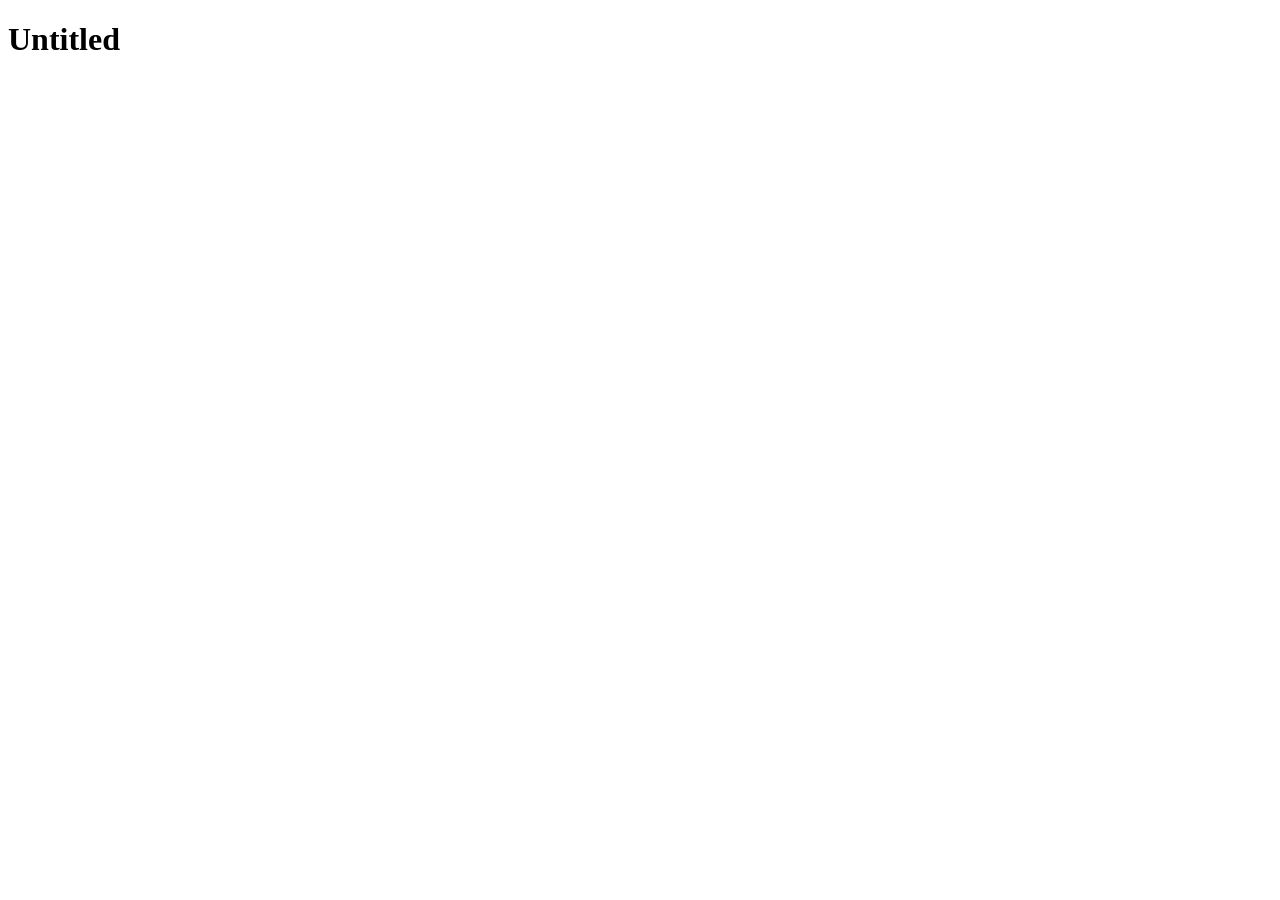
==== analysis.html @ 01b5966d "first version" ====
<!DOCTYPE html>
<html xmlns="http://www.w3.org/1999/xhtml" lang="en" xml:lang="en"><head>

<meta charset="utf-8">
<meta name="generator" content="quarto-1.7.33">

<meta name="viewport" content="width=device-width, initial-scale=1.0, user-scalable=yes">


<title>Untitled</title>
<style>
code{white-space: pre-wrap;}
span.smallcaps{font-variant: small-caps;}
div.columns{display: flex; gap: min(4vw, 1.5em);}
div.column{flex: auto; overflow-x: auto;}
div.hanging-indent{margin-left: 1.5em; text-indent: -1.5em;}
ul.task-list{list-style: none;}
ul.task-list li input[type="checkbox"] {
  width: 0.8em;
  margin: 0 0.8em 0.2em -1em; /* quarto-specific, see https://github.com/quarto-dev/quarto-cli/issues/4556 */ 
  vertical-align: middle;
}
</style>


<script src="analysis_files/libs/clipboard/clipboard.min.js"></script>
<script src="analysis_files/libs/quarto-html/quarto.js" type="module"></script>
<script src="analysis_files/libs/quarto-html/tabsets/tabsets.js" type="module"></script>
<script src="analysis_files/libs/quarto-html/popper.min.js"></script>
<script src="analysis_files/libs/quarto-html/tippy.umd.min.js"></script>
<script src="analysis_files/libs/quarto-html/anchor.min.js"></script>
<link href="analysis_files/libs/quarto-html/tippy.css" rel="stylesheet">
<link href="analysis_files/libs/quarto-html/quarto-syntax-highlighting-ea385d0e468b0dd5ea5bf0780b1290d9.css" rel="stylesheet" id="quarto-text-highlighting-styles">
<script src="analysis_files/libs/bootstrap/bootstrap.min.js"></script>
<link href="analysis_files/libs/bootstrap/bootstrap-icons.css" rel="stylesheet">
<link href="analysis_files/libs/bootstrap/bootstrap-bb462d781dde1847d9e3ccf7736099dd.min.css" rel="stylesheet" append-hash="true" id="quarto-bootstrap" data-mode="light">


</head>

<body class="fullcontent quarto-light">

<div id="quarto-content" class="page-columns page-rows-contents page-layout-article">

<main class="content" id="quarto-document-content">

<header id="title-block-header" class="quarto-title-block default">
<div class="quarto-title">
<h1 class="title">Untitled</h1>
</div>



<div class="quarto-title-meta">

    
  
    
  </div>
  


</header>




</main>
<!-- /main column -->
<script id="quarto-html-after-body" type="application/javascript">
  window.document.addEventListener("DOMContentLoaded", function (event) {
    const icon = "";
    const anchorJS = new window.AnchorJS();
    anchorJS.options = {
      placement: 'right',
      icon: icon
    };
    anchorJS.add('.anchored');
    const isCodeAnnotation = (el) => {
      for (const clz of el.classList) {
        if (clz.startsWith('code-annotation-')) {                     
          return true;
        }
      }
      return false;
    }
    const onCopySuccess = function(e) {
      // button target
      const button = e.trigger;
      // don't keep focus
      button.blur();
      // flash "checked"
      button.classList.add('code-copy-button-checked');
      var currentTitle = button.getAttribute("title");
      button.setAttribute("title", "Copied!");
      let tooltip;
      if (window.bootstrap) {
        button.setAttribute("data-bs-toggle", "tooltip");
        button.setAttribute("data-bs-placement", "left");
        button.setAttribute("data-bs-title", "Copied!");
        tooltip = new bootstrap.Tooltip(button, 
          { trigger: "manual", 
            customClass: "code-copy-button-tooltip",
            offset: [0, -8]});
        tooltip.show();    
      }
      setTimeout(function() {
        if (tooltip) {
          tooltip.hide();
          button.removeAttribute("data-bs-title");
          button.removeAttribute("data-bs-toggle");
          button.removeAttribute("data-bs-placement");
        }
        button.setAttribute("title", currentTitle);
        button.classList.remove('code-copy-button-checked');
      }, 1000);
      // clear code selection
      e.clearSelection();
    }
    const getTextToCopy = function(trigger) {
        const codeEl = trigger.previousElementSibling.cloneNode(true);
        for (const childEl of codeEl.children) {
          if (isCodeAnnotation(childEl)) {
            childEl.remove();
          }
        }
        return codeEl.innerText;
    }
    const clipboard = new window.ClipboardJS('.code-copy-button:not([data-in-quarto-modal])', {
      text: getTextToCopy
    });
    clipboard.on('success', onCopySuccess);
    if (window.document.getElementById('quarto-embedded-source-code-modal')) {
      const clipboardModal = new window.ClipboardJS('.code-copy-button[data-in-quarto-modal]', {
        text: getTextToCopy,
        container: window.document.getElementById('quarto-embedded-source-code-modal')
      });
      clipboardModal.on('success', onCopySuccess);
    }
      var localhostRegex = new RegExp(/^(?:http|https):\/\/localhost\:?[0-9]*\//);
      var mailtoRegex = new RegExp(/^mailto:/);
        var filterRegex = new RegExp('/' + window.location.host + '/');
      var isInternal = (href) => {
          return filterRegex.test(href) || localhostRegex.test(href) || mailtoRegex.test(href);
      }
      // Inspect non-navigation links and adorn them if external
     var links = window.document.querySelectorAll('a[href]:not(.nav-link):not(.navbar-brand):not(.toc-action):not(.sidebar-link):not(.sidebar-item-toggle):not(.pagination-link):not(.no-external):not([aria-hidden]):not(.dropdown-item):not(.quarto-navigation-tool):not(.about-link)');
      for (var i=0; i<links.length; i++) {
        const link = links[i];
        if (!isInternal(link.href)) {
          // undo the damage that might have been done by quarto-nav.js in the case of
          // links that we want to consider external
          if (link.dataset.originalHref !== undefined) {
            link.href = link.dataset.originalHref;
          }
        }
      }
    function tippyHover(el, contentFn, onTriggerFn, onUntriggerFn) {
      const config = {
        allowHTML: true,
        maxWidth: 500,
        delay: 100,
        arrow: false,
        appendTo: function(el) {
            return el.parentElement;
        },
        interactive: true,
        interactiveBorder: 10,
        theme: 'quarto',
        placement: 'bottom-start',
      };
      if (contentFn) {
        config.content = contentFn;
      }
      if (onTriggerFn) {
        config.onTrigger = onTriggerFn;
      }
      if (onUntriggerFn) {
        config.onUntrigger = onUntriggerFn;
      }
      window.tippy(el, config); 
    }
    const noterefs = window.document.querySelectorAll('a[role="doc-noteref"]');
    for (var i=0; i<noterefs.length; i++) {
      const ref = noterefs[i];
      tippyHover(ref, function() {
        // use id or data attribute instead here
        let href = ref.getAttribute('data-footnote-href') || ref.getAttribute('href');
        try { href = new URL(href).hash; } catch {}
        const id = href.replace(/^#\/?/, "");
        const note = window.document.getElementById(id);
        if (note) {
          return note.innerHTML;
        } else {
          return "";
        }
      });
    }
    const xrefs = window.document.querySelectorAll('a.quarto-xref');
    const processXRef = (id, note) => {
      // Strip column container classes
      const stripColumnClz = (el) => {
        el.classList.remove("page-full", "page-columns");
        if (el.children) {
          for (const child of el.children) {
            stripColumnClz(child);
          }
        }
      }
      stripColumnClz(note)
      if (id === null || id.startsWith('sec-')) {
        // Special case sections, only their first couple elements
        const container = document.createElement("div");
        if (note.children && note.children.length > 2) {
          container.appendChild(note.children[0].cloneNode(true));
          for (let i = 1; i < note.children.length; i++) {
            const child = note.children[i];
            if (child.tagName === "P" && child.innerText === "") {
              continue;
            } else {
              container.appendChild(child.cloneNode(true));
              break;
            }
          }
          if (window.Quarto?.typesetMath) {
            window.Quarto.typesetMath(container);
          }
          return container.innerHTML
        } else {
          if (window.Quarto?.typesetMath) {
            window.Quarto.typesetMath(note);
          }
          return note.innerHTML;
        }
      } else {
        // Remove any anchor links if they are present
        const anchorLink = note.querySelector('a.anchorjs-link');
        if (anchorLink) {
          anchorLink.remove();
        }
        if (window.Quarto?.typesetMath) {
          window.Quarto.typesetMath(note);
        }
        if (note.classList.contains("callout")) {
          return note.outerHTML;
        } else {
          return note.innerHTML;
        }
      }
    }
    for (var i=0; i<xrefs.length; i++) {
      const xref = xrefs[i];
      tippyHover(xref, undefined, function(instance) {
        instance.disable();
        let url = xref.getAttribute('href');
        let hash = undefined; 
        if (url.startsWith('#')) {
          hash = url;
        } else {
          try { hash = new URL(url).hash; } catch {}
        }
        if (hash) {
          const id = hash.replace(/^#\/?/, "");
          const note = window.document.getElementById(id);
          if (note !== null) {
            try {
              const html = processXRef(id, note.cloneNode(true));
              instance.setContent(html);
            } finally {
              instance.enable();
              instance.show();
            }
          } else {
            // See if we can fetch this
            fetch(url.split('#')[0])
            .then(res => res.text())
            .then(html => {
              const parser = new DOMParser();
              const htmlDoc = parser.parseFromString(html, "text/html");
              const note = htmlDoc.getElementById(id);
              if (note !== null) {
                const html = processXRef(id, note);
                instance.setContent(html);
              } 
            }).finally(() => {
              instance.enable();
              instance.show();
            });
          }
        } else {
          // See if we can fetch a full url (with no hash to target)
          // This is a special case and we should probably do some content thinning / targeting
          fetch(url)
          .then(res => res.text())
          .then(html => {
            const parser = new DOMParser();
            const htmlDoc = parser.parseFromString(html, "text/html");
            const note = htmlDoc.querySelector('main.content');
            if (note !== null) {
              // This should only happen for chapter cross references
              // (since there is no id in the URL)
              // remove the first header
              if (note.children.length > 0 && note.children[0].tagName === "HEADER") {
                note.children[0].remove();
              }
              const html = processXRef(null, note);
              instance.setContent(html);
            } 
          }).finally(() => {
            instance.enable();
            instance.show();
          });
        }
      }, function(instance) {
      });
    }
        let selectedAnnoteEl;
        const selectorForAnnotation = ( cell, annotation) => {
          let cellAttr = 'data-code-cell="' + cell + '"';
          let lineAttr = 'data-code-annotation="' +  annotation + '"';
          const selector = 'span[' + cellAttr + '][' + lineAttr + ']';
          return selector;
        }
        const selectCodeLines = (annoteEl) => {
          const doc = window.document;
          const targetCell = annoteEl.getAttribute("data-target-cell");
          const targetAnnotation = annoteEl.getAttribute("data-target-annotation");
          const annoteSpan = window.document.querySelector(selectorForAnnotation(targetCell, targetAnnotation));
          const lines = annoteSpan.getAttribute("data-code-lines").split(",");
          const lineIds = lines.map((line) => {
            return targetCell + "-" + line;
          })
          let top = null;
          let height = null;
          let parent = null;
          if (lineIds.length > 0) {
              //compute the position of the single el (top and bottom and make a div)
              const el = window.document.getElementById(lineIds[0]);
              top = el.offsetTop;
              height = el.offsetHeight;
              parent = el.parentElement.parentElement;
            if (lineIds.length > 1) {
              const lastEl = window.document.getElementById(lineIds[lineIds.length - 1]);
              const bottom = lastEl.offsetTop + lastEl.offsetHeight;
              height = bottom - top;
            }
            if (top !== null && height !== null && parent !== null) {
              // cook up a div (if necessary) and position it 
              let div = window.document.getElementById("code-annotation-line-highlight");
              if (div === null) {
                div = window.document.createElement("div");
                div.setAttribute("id", "code-annotation-line-highlight");
                div.style.position = 'absolute';
                parent.appendChild(div);
              }
              div.style.top = top - 2 + "px";
              div.style.height = height + 4 + "px";
              div.style.left = 0;
              let gutterDiv = window.document.getElementById("code-annotation-line-highlight-gutter");
              if (gutterDiv === null) {
                gutterDiv = window.document.createElement("div");
                gutterDiv.setAttribute("id", "code-annotation-line-highlight-gutter");
                gutterDiv.style.position = 'absolute';
                const codeCell = window.document.getElementById(targetCell);
                const gutter = codeCell.querySelector('.code-annotation-gutter');
                gutter.appendChild(gutterDiv);
              }
              gutterDiv.style.top = top - 2 + "px";
              gutterDiv.style.height = height + 4 + "px";
            }
            selectedAnnoteEl = annoteEl;
          }
        };
        const unselectCodeLines = () => {
          const elementsIds = ["code-annotation-line-highlight", "code-annotation-line-highlight-gutter"];
          elementsIds.forEach((elId) => {
            const div = window.document.getElementById(elId);
            if (div) {
              div.remove();
            }
          });
          selectedAnnoteEl = undefined;
        };
          // Handle positioning of the toggle
      window.addEventListener(
        "resize",
        throttle(() => {
          elRect = undefined;
          if (selectedAnnoteEl) {
            selectCodeLines(selectedAnnoteEl);
          }
        }, 10)
      );
      function throttle(fn, ms) {
      let throttle = false;
      let timer;
        return (...args) => {
          if(!throttle) { // first call gets through
              fn.apply(this, args);
              throttle = true;
          } else { // all the others get throttled
              if(timer) clearTimeout(timer); // cancel #2
              timer = setTimeout(() => {
                fn.apply(this, args);
                timer = throttle = false;
              }, ms);
          }
        };
      }
        // Attach click handler to the DT
        const annoteDls = window.document.querySelectorAll('dt[data-target-cell]');
        for (const annoteDlNode of annoteDls) {
          annoteDlNode.addEventListener('click', (event) => {
            const clickedEl = event.target;
            if (clickedEl !== selectedAnnoteEl) {
              unselectCodeLines();
              const activeEl = window.document.querySelector('dt[data-target-cell].code-annotation-active');
              if (activeEl) {
                activeEl.classList.remove('code-annotation-active');
              }
              selectCodeLines(clickedEl);
              clickedEl.classList.add('code-annotation-active');
            } else {
              // Unselect the line
              unselectCodeLines();
              clickedEl.classList.remove('code-annotation-active');
            }
          });
        }
    const findCites = (el) => {
      const parentEl = el.parentElement;
      if (parentEl) {
        const cites = parentEl.dataset.cites;
        if (cites) {
          return {
            el,
            cites: cites.split(' ')
          };
        } else {
          return findCites(el.parentElement)
        }
      } else {
        return undefined;
      }
    };
    var bibliorefs = window.document.querySelectorAll('a[role="doc-biblioref"]');
    for (var i=0; i<bibliorefs.length; i++) {
      const ref = bibliorefs[i];
      const citeInfo = findCites(ref);
      if (citeInfo) {
        tippyHover(citeInfo.el, function() {
          var popup = window.document.createElement('div');
          citeInfo.cites.forEach(function(cite) {
            var citeDiv = window.document.createElement('div');
            citeDiv.classList.add('hanging-indent');
            citeDiv.classList.add('csl-entry');
            var biblioDiv = window.document.getElementById('ref-' + cite);
            if (biblioDiv) {
              citeDiv.innerHTML = biblioDiv.innerHTML;
            }
            popup.appendChild(citeDiv);
          });
          return popup.innerHTML;
        });
      }
    }
  });
  </script>
</div> <!-- /content -->




</body></html>
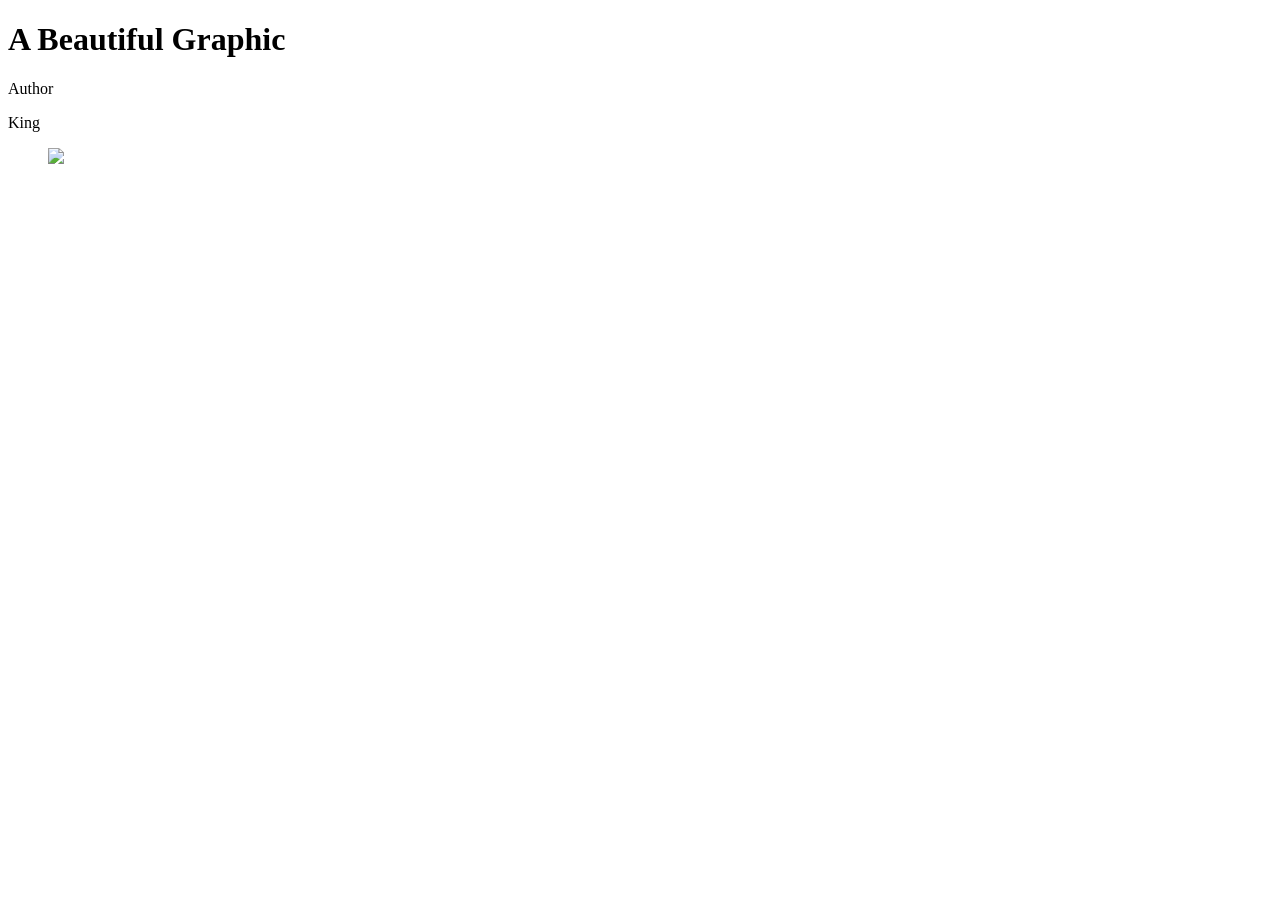
==== commit 99f47c7d: "Graphic AI-generated" ====
--- a/analysis.html
+++ b/analysis.html
@@ -6,8 +6,9 @@
 
 <meta name="viewport" content="width=device-width, initial-scale=1.0, user-scalable=yes">
 
-
-<title>Untitled</title>
+<meta name="author" content="King">
+
+<title>A Beautiful Graphic</title>
 <style>
 code{white-space: pre-wrap;}
 span.smallcaps{font-variant: small-caps;}
@@ -46,13 +47,19 @@
 
 <header id="title-block-header" class="quarto-title-block default">
 <div class="quarto-title">
-<h1 class="title">Untitled</h1>
+<h1 class="title">A Beautiful Graphic</h1>
 </div>
 
 
 
 <div class="quarto-title-meta">
 
+    <div>
+    <div class="quarto-title-meta-heading">Author</div>
+    <div class="quarto-title-meta-contents">
+             <p>King </p>
+          </div>
+  </div>
     
   
     
@@ -63,7 +70,15 @@
 </header>
 
 
-
+<div class="cell">
+<div class="cell-output-display">
+<div>
+<figure class="figure">
+<p><img src="analysis_files/figure-html/unnamed-chunk-2-1.png" class="img-fluid figure-img" width="672"></p>
+</figure>
+</div>
+</div>
+</div>
 
 </main>
 <!-- /main column -->
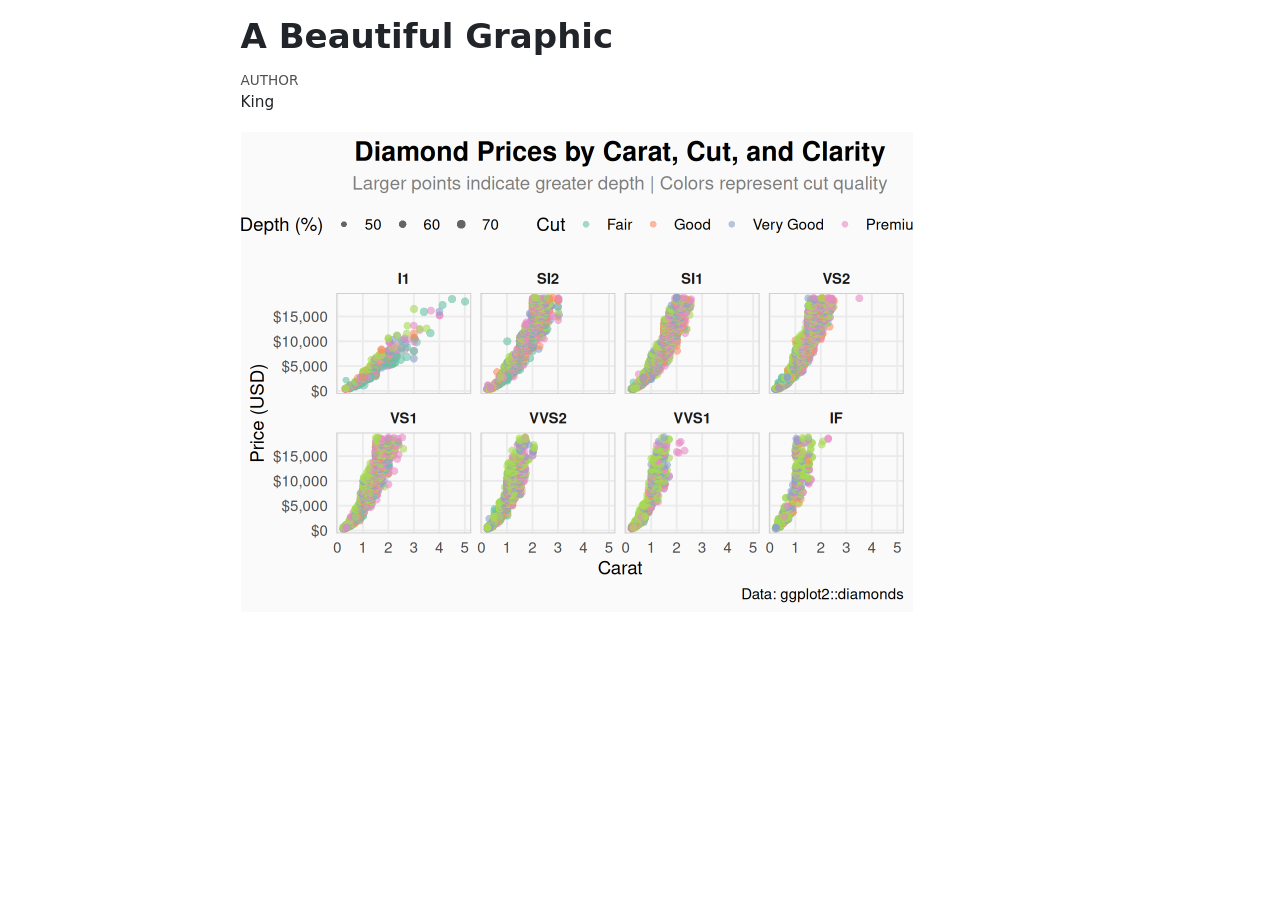
==== commit 6b6e2f76: "Built site for gh-pages" ====
--- a/analysis.html
+++ b/analysis.html
@@ -2,7 +2,7 @@
 <html xmlns="http://www.w3.org/1999/xhtml" lang="en" xml:lang="en"><head>
 
 <meta charset="utf-8">
-<meta name="generator" content="quarto-1.7.33">
+<meta name="generator" content="quarto-1.4.554">
 
 <meta name="viewport" content="width=device-width, initial-scale=1.0, user-scalable=yes">
 
@@ -25,21 +25,20 @@
 
 
 <script src="analysis_files/libs/clipboard/clipboard.min.js"></script>
-<script src="analysis_files/libs/quarto-html/quarto.js" type="module"></script>
-<script src="analysis_files/libs/quarto-html/tabsets/tabsets.js" type="module"></script>
+<script src="analysis_files/libs/quarto-html/quarto.js"></script>
 <script src="analysis_files/libs/quarto-html/popper.min.js"></script>
 <script src="analysis_files/libs/quarto-html/tippy.umd.min.js"></script>
 <script src="analysis_files/libs/quarto-html/anchor.min.js"></script>
 <link href="analysis_files/libs/quarto-html/tippy.css" rel="stylesheet">
-<link href="analysis_files/libs/quarto-html/quarto-syntax-highlighting-ea385d0e468b0dd5ea5bf0780b1290d9.css" rel="stylesheet" id="quarto-text-highlighting-styles">
+<link href="analysis_files/libs/quarto-html/quarto-syntax-highlighting.css" rel="stylesheet" id="quarto-text-highlighting-styles">
 <script src="analysis_files/libs/bootstrap/bootstrap.min.js"></script>
 <link href="analysis_files/libs/bootstrap/bootstrap-icons.css" rel="stylesheet">
-<link href="analysis_files/libs/bootstrap/bootstrap-bb462d781dde1847d9e3ccf7736099dd.min.css" rel="stylesheet" append-hash="true" id="quarto-bootstrap" data-mode="light">
+<link href="analysis_files/libs/bootstrap/bootstrap.min.css" rel="stylesheet" id="quarto-bootstrap" data-mode="light">
 
 
 </head>
 
-<body class="fullcontent quarto-light">
+<body class="fullcontent">
 
 <div id="quarto-content" class="page-columns page-rows-contents page-layout-article">
 
@@ -83,242 +82,228 @@
 </main>
 <!-- /main column -->
 <script id="quarto-html-after-body" type="application/javascript">
-  window.document.addEventListener("DOMContentLoaded", function (event) {
-    const icon = "";
-    const anchorJS = new window.AnchorJS();
-    anchorJS.options = {
-      placement: 'right',
-      icon: icon
+window.document.addEventListener("DOMContentLoaded", function (event) {
+  const toggleBodyColorMode = (bsSheetEl) => {
+    const mode = bsSheetEl.getAttribute("data-mode");
+    const bodyEl = window.document.querySelector("body");
+    if (mode === "dark") {
+      bodyEl.classList.add("quarto-dark");
+      bodyEl.classList.remove("quarto-light");
+    } else {
+      bodyEl.classList.add("quarto-light");
+      bodyEl.classList.remove("quarto-dark");
+    }
+  }
+  const toggleBodyColorPrimary = () => {
+    const bsSheetEl = window.document.querySelector("link#quarto-bootstrap");
+    if (bsSheetEl) {
+      toggleBodyColorMode(bsSheetEl);
+    }
+  }
+  toggleBodyColorPrimary();  
+  const icon = "";
+  const anchorJS = new window.AnchorJS();
+  anchorJS.options = {
+    placement: 'right',
+    icon: icon
+  };
+  anchorJS.add('.anchored');
+  const isCodeAnnotation = (el) => {
+    for (const clz of el.classList) {
+      if (clz.startsWith('code-annotation-')) {                     
+        return true;
+      }
+    }
+    return false;
+  }
+  const clipboard = new window.ClipboardJS('.code-copy-button', {
+    text: function(trigger) {
+      const codeEl = trigger.previousElementSibling.cloneNode(true);
+      for (const childEl of codeEl.children) {
+        if (isCodeAnnotation(childEl)) {
+          childEl.remove();
+        }
+      }
+      return codeEl.innerText;
+    }
+  });
+  clipboard.on('success', function(e) {
+    // button target
+    const button = e.trigger;
+    // don't keep focus
+    button.blur();
+    // flash "checked"
+    button.classList.add('code-copy-button-checked');
+    var currentTitle = button.getAttribute("title");
+    button.setAttribute("title", "Copied!");
+    let tooltip;
+    if (window.bootstrap) {
+      button.setAttribute("data-bs-toggle", "tooltip");
+      button.setAttribute("data-bs-placement", "left");
+      button.setAttribute("data-bs-title", "Copied!");
+      tooltip = new bootstrap.Tooltip(button, 
+        { trigger: "manual", 
+          customClass: "code-copy-button-tooltip",
+          offset: [0, -8]});
+      tooltip.show();    
+    }
+    setTimeout(function() {
+      if (tooltip) {
+        tooltip.hide();
+        button.removeAttribute("data-bs-title");
+        button.removeAttribute("data-bs-toggle");
+        button.removeAttribute("data-bs-placement");
+      }
+      button.setAttribute("title", currentTitle);
+      button.classList.remove('code-copy-button-checked');
+    }, 1000);
+    // clear code selection
+    e.clearSelection();
+  });
+    var localhostRegex = new RegExp(/^(?:http|https):\/\/localhost\:?[0-9]*\//);
+    var mailtoRegex = new RegExp(/^mailto:/);
+      var filterRegex = new RegExp('/' + window.location.host + '/');
+    var isInternal = (href) => {
+        return filterRegex.test(href) || localhostRegex.test(href) || mailtoRegex.test(href);
+    }
+    // Inspect non-navigation links and adorn them if external
+ 	var links = window.document.querySelectorAll('a[href]:not(.nav-link):not(.navbar-brand):not(.toc-action):not(.sidebar-link):not(.sidebar-item-toggle):not(.pagination-link):not(.no-external):not([aria-hidden]):not(.dropdown-item):not(.quarto-navigation-tool)');
+    for (var i=0; i<links.length; i++) {
+      const link = links[i];
+      if (!isInternal(link.href)) {
+        // undo the damage that might have been done by quarto-nav.js in the case of
+        // links that we want to consider external
+        if (link.dataset.originalHref !== undefined) {
+          link.href = link.dataset.originalHref;
+        }
+      }
+    }
+  function tippyHover(el, contentFn, onTriggerFn, onUntriggerFn) {
+    const config = {
+      allowHTML: true,
+      maxWidth: 500,
+      delay: 100,
+      arrow: false,
+      appendTo: function(el) {
+          return el.parentElement;
+      },
+      interactive: true,
+      interactiveBorder: 10,
+      theme: 'quarto',
+      placement: 'bottom-start',
     };
-    anchorJS.add('.anchored');
-    const isCodeAnnotation = (el) => {
-      for (const clz of el.classList) {
-        if (clz.startsWith('code-annotation-')) {                     
-          return true;
-        }
-      }
-      return false;
-    }
-    const onCopySuccess = function(e) {
-      // button target
-      const button = e.trigger;
-      // don't keep focus
-      button.blur();
-      // flash "checked"
-      button.classList.add('code-copy-button-checked');
-      var currentTitle = button.getAttribute("title");
-      button.setAttribute("title", "Copied!");
-      let tooltip;
-      if (window.bootstrap) {
-        button.setAttribute("data-bs-toggle", "tooltip");
-        button.setAttribute("data-bs-placement", "left");
-        button.setAttribute("data-bs-title", "Copied!");
-        tooltip = new bootstrap.Tooltip(button, 
-          { trigger: "manual", 
-            customClass: "code-copy-button-tooltip",
-            offset: [0, -8]});
-        tooltip.show();    
-      }
-      setTimeout(function() {
-        if (tooltip) {
-          tooltip.hide();
-          button.removeAttribute("data-bs-title");
-          button.removeAttribute("data-bs-toggle");
-          button.removeAttribute("data-bs-placement");
-        }
-        button.setAttribute("title", currentTitle);
-        button.classList.remove('code-copy-button-checked');
-      }, 1000);
-      // clear code selection
-      e.clearSelection();
-    }
-    const getTextToCopy = function(trigger) {
-        const codeEl = trigger.previousElementSibling.cloneNode(true);
-        for (const childEl of codeEl.children) {
-          if (isCodeAnnotation(childEl)) {
-            childEl.remove();
-          }
-        }
-        return codeEl.innerText;
-    }
-    const clipboard = new window.ClipboardJS('.code-copy-button:not([data-in-quarto-modal])', {
-      text: getTextToCopy
+    if (contentFn) {
+      config.content = contentFn;
+    }
+    if (onTriggerFn) {
+      config.onTrigger = onTriggerFn;
+    }
+    if (onUntriggerFn) {
+      config.onUntrigger = onUntriggerFn;
+    }
+    window.tippy(el, config); 
+  }
+  const noterefs = window.document.querySelectorAll('a[role="doc-noteref"]');
+  for (var i=0; i<noterefs.length; i++) {
+    const ref = noterefs[i];
+    tippyHover(ref, function() {
+      // use id or data attribute instead here
+      let href = ref.getAttribute('data-footnote-href') || ref.getAttribute('href');
+      try { href = new URL(href).hash; } catch {}
+      const id = href.replace(/^#\/?/, "");
+      const note = window.document.getElementById(id);
+      if (note) {
+        return note.innerHTML;
+      } else {
+        return "";
+      }
     });
-    clipboard.on('success', onCopySuccess);
-    if (window.document.getElementById('quarto-embedded-source-code-modal')) {
-      const clipboardModal = new window.ClipboardJS('.code-copy-button[data-in-quarto-modal]', {
-        text: getTextToCopy,
-        container: window.document.getElementById('quarto-embedded-source-code-modal')
-      });
-      clipboardModal.on('success', onCopySuccess);
-    }
-      var localhostRegex = new RegExp(/^(?:http|https):\/\/localhost\:?[0-9]*\//);
-      var mailtoRegex = new RegExp(/^mailto:/);
-        var filterRegex = new RegExp('/' + window.location.host + '/');
-      var isInternal = (href) => {
-          return filterRegex.test(href) || localhostRegex.test(href) || mailtoRegex.test(href);
-      }
-      // Inspect non-navigation links and adorn them if external
-     var links = window.document.querySelectorAll('a[href]:not(.nav-link):not(.navbar-brand):not(.toc-action):not(.sidebar-link):not(.sidebar-item-toggle):not(.pagination-link):not(.no-external):not([aria-hidden]):not(.dropdown-item):not(.quarto-navigation-tool):not(.about-link)');
-      for (var i=0; i<links.length; i++) {
-        const link = links[i];
-        if (!isInternal(link.href)) {
-          // undo the damage that might have been done by quarto-nav.js in the case of
-          // links that we want to consider external
-          if (link.dataset.originalHref !== undefined) {
-            link.href = link.dataset.originalHref;
-          }
-        }
-      }
-    function tippyHover(el, contentFn, onTriggerFn, onUntriggerFn) {
-      const config = {
-        allowHTML: true,
-        maxWidth: 500,
-        delay: 100,
-        arrow: false,
-        appendTo: function(el) {
-            return el.parentElement;
-        },
-        interactive: true,
-        interactiveBorder: 10,
-        theme: 'quarto',
-        placement: 'bottom-start',
-      };
-      if (contentFn) {
-        config.content = contentFn;
-      }
-      if (onTriggerFn) {
-        config.onTrigger = onTriggerFn;
-      }
-      if (onUntriggerFn) {
-        config.onUntrigger = onUntriggerFn;
-      }
-      window.tippy(el, config); 
-    }
-    const noterefs = window.document.querySelectorAll('a[role="doc-noteref"]');
-    for (var i=0; i<noterefs.length; i++) {
-      const ref = noterefs[i];
-      tippyHover(ref, function() {
-        // use id or data attribute instead here
-        let href = ref.getAttribute('data-footnote-href') || ref.getAttribute('href');
-        try { href = new URL(href).hash; } catch {}
-        const id = href.replace(/^#\/?/, "");
-        const note = window.document.getElementById(id);
-        if (note) {
-          return note.innerHTML;
-        } else {
-          return "";
-        }
-      });
-    }
-    const xrefs = window.document.querySelectorAll('a.quarto-xref');
-    const processXRef = (id, note) => {
-      // Strip column container classes
-      const stripColumnClz = (el) => {
-        el.classList.remove("page-full", "page-columns");
-        if (el.children) {
-          for (const child of el.children) {
-            stripColumnClz(child);
-          }
-        }
-      }
-      stripColumnClz(note)
-      if (id === null || id.startsWith('sec-')) {
-        // Special case sections, only their first couple elements
-        const container = document.createElement("div");
-        if (note.children && note.children.length > 2) {
-          container.appendChild(note.children[0].cloneNode(true));
-          for (let i = 1; i < note.children.length; i++) {
-            const child = note.children[i];
-            if (child.tagName === "P" && child.innerText === "") {
-              continue;
-            } else {
-              container.appendChild(child.cloneNode(true));
-              break;
-            }
-          }
-          if (window.Quarto?.typesetMath) {
-            window.Quarto.typesetMath(container);
-          }
-          return container.innerHTML
-        } else {
-          if (window.Quarto?.typesetMath) {
-            window.Quarto.typesetMath(note);
-          }
-          return note.innerHTML;
-        }
-      } else {
-        // Remove any anchor links if they are present
-        const anchorLink = note.querySelector('a.anchorjs-link');
-        if (anchorLink) {
-          anchorLink.remove();
-        }
+  }
+  const xrefs = window.document.querySelectorAll('a.quarto-xref');
+  const processXRef = (id, note) => {
+    // Strip column container classes
+    const stripColumnClz = (el) => {
+      el.classList.remove("page-full", "page-columns");
+      if (el.children) {
+        for (const child of el.children) {
+          stripColumnClz(child);
+        }
+      }
+    }
+    stripColumnClz(note)
+    if (id === null || id.startsWith('sec-')) {
+      // Special case sections, only their first couple elements
+      const container = document.createElement("div");
+      if (note.children && note.children.length > 2) {
+        container.appendChild(note.children[0].cloneNode(true));
+        for (let i = 1; i < note.children.length; i++) {
+          const child = note.children[i];
+          if (child.tagName === "P" && child.innerText === "") {
+            continue;
+          } else {
+            container.appendChild(child.cloneNode(true));
+            break;
+          }
+        }
+        if (window.Quarto?.typesetMath) {
+          window.Quarto.typesetMath(container);
+        }
+        return container.innerHTML
+      } else {
         if (window.Quarto?.typesetMath) {
           window.Quarto.typesetMath(note);
         }
-        if (note.classList.contains("callout")) {
-          return note.outerHTML;
+        return note.innerHTML;
+      }
+    } else {
+      // Remove any anchor links if they are present
+      const anchorLink = note.querySelector('a.anchorjs-link');
+      if (anchorLink) {
+        anchorLink.remove();
+      }
+      if (window.Quarto?.typesetMath) {
+        window.Quarto.typesetMath(note);
+      }
+      // TODO in 1.5, we should make sure this works without a callout special case
+      if (note.classList.contains("callout")) {
+        return note.outerHTML;
+      } else {
+        return note.innerHTML;
+      }
+    }
+  }
+  for (var i=0; i<xrefs.length; i++) {
+    const xref = xrefs[i];
+    tippyHover(xref, undefined, function(instance) {
+      instance.disable();
+      let url = xref.getAttribute('href');
+      let hash = undefined; 
+      if (url.startsWith('#')) {
+        hash = url;
+      } else {
+        try { hash = new URL(url).hash; } catch {}
+      }
+      if (hash) {
+        const id = hash.replace(/^#\/?/, "");
+        const note = window.document.getElementById(id);
+        if (note !== null) {
+          try {
+            const html = processXRef(id, note.cloneNode(true));
+            instance.setContent(html);
+          } finally {
+            instance.enable();
+            instance.show();
+          }
         } else {
-          return note.innerHTML;
-        }
-      }
-    }
-    for (var i=0; i<xrefs.length; i++) {
-      const xref = xrefs[i];
-      tippyHover(xref, undefined, function(instance) {
-        instance.disable();
-        let url = xref.getAttribute('href');
-        let hash = undefined; 
-        if (url.startsWith('#')) {
-          hash = url;
-        } else {
-          try { hash = new URL(url).hash; } catch {}
-        }
-        if (hash) {
-          const id = hash.replace(/^#\/?/, "");
-          const note = window.document.getElementById(id);
-          if (note !== null) {
-            try {
-              const html = processXRef(id, note.cloneNode(true));
-              instance.setContent(html);
-            } finally {
-              instance.enable();
-              instance.show();
-            }
-          } else {
-            // See if we can fetch this
-            fetch(url.split('#')[0])
-            .then(res => res.text())
-            .then(html => {
-              const parser = new DOMParser();
-              const htmlDoc = parser.parseFromString(html, "text/html");
-              const note = htmlDoc.getElementById(id);
-              if (note !== null) {
-                const html = processXRef(id, note);
-                instance.setContent(html);
-              } 
-            }).finally(() => {
-              instance.enable();
-              instance.show();
-            });
-          }
-        } else {
-          // See if we can fetch a full url (with no hash to target)
-          // This is a special case and we should probably do some content thinning / targeting
-          fetch(url)
+          // See if we can fetch this
+          fetch(url.split('#')[0])
           .then(res => res.text())
           .then(html => {
             const parser = new DOMParser();
             const htmlDoc = parser.parseFromString(html, "text/html");
-            const note = htmlDoc.querySelector('main.content');
+            const note = htmlDoc.getElementById(id);
             if (note !== null) {
-              // This should only happen for chapter cross references
-              // (since there is no id in the URL)
-              // remove the first header
-              if (note.children.length > 0 && note.children[0].tagName === "HEADER") {
-                note.children[0].remove();
-              }
-              const html = processXRef(null, note);
+              const html = processXRef(id, note);
               instance.setContent(html);
             } 
           }).finally(() => {
@@ -326,161 +311,185 @@
             instance.show();
           });
         }
-      }, function(instance) {
+      } else {
+        // See if we can fetch a full url (with no hash to target)
+        // This is a special case and we should probably do some content thinning / targeting
+        fetch(url)
+        .then(res => res.text())
+        .then(html => {
+          const parser = new DOMParser();
+          const htmlDoc = parser.parseFromString(html, "text/html");
+          const note = htmlDoc.querySelector('main.content');
+          if (note !== null) {
+            // This should only happen for chapter cross references
+            // (since there is no id in the URL)
+            // remove the first header
+            if (note.children.length > 0 && note.children[0].tagName === "HEADER") {
+              note.children[0].remove();
+            }
+            const html = processXRef(null, note);
+            instance.setContent(html);
+          } 
+        }).finally(() => {
+          instance.enable();
+          instance.show();
+        });
+      }
+    }, function(instance) {
+    });
+  }
+      let selectedAnnoteEl;
+      const selectorForAnnotation = ( cell, annotation) => {
+        let cellAttr = 'data-code-cell="' + cell + '"';
+        let lineAttr = 'data-code-annotation="' +  annotation + '"';
+        const selector = 'span[' + cellAttr + '][' + lineAttr + ']';
+        return selector;
+      }
+      const selectCodeLines = (annoteEl) => {
+        const doc = window.document;
+        const targetCell = annoteEl.getAttribute("data-target-cell");
+        const targetAnnotation = annoteEl.getAttribute("data-target-annotation");
+        const annoteSpan = window.document.querySelector(selectorForAnnotation(targetCell, targetAnnotation));
+        const lines = annoteSpan.getAttribute("data-code-lines").split(",");
+        const lineIds = lines.map((line) => {
+          return targetCell + "-" + line;
+        })
+        let top = null;
+        let height = null;
+        let parent = null;
+        if (lineIds.length > 0) {
+            //compute the position of the single el (top and bottom and make a div)
+            const el = window.document.getElementById(lineIds[0]);
+            top = el.offsetTop;
+            height = el.offsetHeight;
+            parent = el.parentElement.parentElement;
+          if (lineIds.length > 1) {
+            const lastEl = window.document.getElementById(lineIds[lineIds.length - 1]);
+            const bottom = lastEl.offsetTop + lastEl.offsetHeight;
+            height = bottom - top;
+          }
+          if (top !== null && height !== null && parent !== null) {
+            // cook up a div (if necessary) and position it 
+            let div = window.document.getElementById("code-annotation-line-highlight");
+            if (div === null) {
+              div = window.document.createElement("div");
+              div.setAttribute("id", "code-annotation-line-highlight");
+              div.style.position = 'absolute';
+              parent.appendChild(div);
+            }
+            div.style.top = top - 2 + "px";
+            div.style.height = height + 4 + "px";
+            div.style.left = 0;
+            let gutterDiv = window.document.getElementById("code-annotation-line-highlight-gutter");
+            if (gutterDiv === null) {
+              gutterDiv = window.document.createElement("div");
+              gutterDiv.setAttribute("id", "code-annotation-line-highlight-gutter");
+              gutterDiv.style.position = 'absolute';
+              const codeCell = window.document.getElementById(targetCell);
+              const gutter = codeCell.querySelector('.code-annotation-gutter');
+              gutter.appendChild(gutterDiv);
+            }
+            gutterDiv.style.top = top - 2 + "px";
+            gutterDiv.style.height = height + 4 + "px";
+          }
+          selectedAnnoteEl = annoteEl;
+        }
+      };
+      const unselectCodeLines = () => {
+        const elementsIds = ["code-annotation-line-highlight", "code-annotation-line-highlight-gutter"];
+        elementsIds.forEach((elId) => {
+          const div = window.document.getElementById(elId);
+          if (div) {
+            div.remove();
+          }
+        });
+        selectedAnnoteEl = undefined;
+      };
+        // Handle positioning of the toggle
+    window.addEventListener(
+      "resize",
+      throttle(() => {
+        elRect = undefined;
+        if (selectedAnnoteEl) {
+          selectCodeLines(selectedAnnoteEl);
+        }
+      }, 10)
+    );
+    function throttle(fn, ms) {
+    let throttle = false;
+    let timer;
+      return (...args) => {
+        if(!throttle) { // first call gets through
+            fn.apply(this, args);
+            throttle = true;
+        } else { // all the others get throttled
+            if(timer) clearTimeout(timer); // cancel #2
+            timer = setTimeout(() => {
+              fn.apply(this, args);
+              timer = throttle = false;
+            }, ms);
+        }
+      };
+    }
+      // Attach click handler to the DT
+      const annoteDls = window.document.querySelectorAll('dt[data-target-cell]');
+      for (const annoteDlNode of annoteDls) {
+        annoteDlNode.addEventListener('click', (event) => {
+          const clickedEl = event.target;
+          if (clickedEl !== selectedAnnoteEl) {
+            unselectCodeLines();
+            const activeEl = window.document.querySelector('dt[data-target-cell].code-annotation-active');
+            if (activeEl) {
+              activeEl.classList.remove('code-annotation-active');
+            }
+            selectCodeLines(clickedEl);
+            clickedEl.classList.add('code-annotation-active');
+          } else {
+            // Unselect the line
+            unselectCodeLines();
+            clickedEl.classList.remove('code-annotation-active');
+          }
+        });
+      }
+  const findCites = (el) => {
+    const parentEl = el.parentElement;
+    if (parentEl) {
+      const cites = parentEl.dataset.cites;
+      if (cites) {
+        return {
+          el,
+          cites: cites.split(' ')
+        };
+      } else {
+        return findCites(el.parentElement)
+      }
+    } else {
+      return undefined;
+    }
+  };
+  var bibliorefs = window.document.querySelectorAll('a[role="doc-biblioref"]');
+  for (var i=0; i<bibliorefs.length; i++) {
+    const ref = bibliorefs[i];
+    const citeInfo = findCites(ref);
+    if (citeInfo) {
+      tippyHover(citeInfo.el, function() {
+        var popup = window.document.createElement('div');
+        citeInfo.cites.forEach(function(cite) {
+          var citeDiv = window.document.createElement('div');
+          citeDiv.classList.add('hanging-indent');
+          citeDiv.classList.add('csl-entry');
+          var biblioDiv = window.document.getElementById('ref-' + cite);
+          if (biblioDiv) {
+            citeDiv.innerHTML = biblioDiv.innerHTML;
+          }
+          popup.appendChild(citeDiv);
+        });
+        return popup.innerHTML;
       });
     }
-        let selectedAnnoteEl;
-        const selectorForAnnotation = ( cell, annotation) => {
-          let cellAttr = 'data-code-cell="' + cell + '"';
-          let lineAttr = 'data-code-annotation="' +  annotation + '"';
-          const selector = 'span[' + cellAttr + '][' + lineAttr + ']';
-          return selector;
-        }
-        const selectCodeLines = (annoteEl) => {
-          const doc = window.document;
-          const targetCell = annoteEl.getAttribute("data-target-cell");
-          const targetAnnotation = annoteEl.getAttribute("data-target-annotation");
-          const annoteSpan = window.document.querySelector(selectorForAnnotation(targetCell, targetAnnotation));
-          const lines = annoteSpan.getAttribute("data-code-lines").split(",");
-          const lineIds = lines.map((line) => {
-            return targetCell + "-" + line;
-          })
-          let top = null;
-          let height = null;
-          let parent = null;
-          if (lineIds.length > 0) {
-              //compute the position of the single el (top and bottom and make a div)
-              const el = window.document.getElementById(lineIds[0]);
-              top = el.offsetTop;
-              height = el.offsetHeight;
-              parent = el.parentElement.parentElement;
-            if (lineIds.length > 1) {
-              const lastEl = window.document.getElementById(lineIds[lineIds.length - 1]);
-              const bottom = lastEl.offsetTop + lastEl.offsetHeight;
-              height = bottom - top;
-            }
-            if (top !== null && height !== null && parent !== null) {
-              // cook up a div (if necessary) and position it 
-              let div = window.document.getElementById("code-annotation-line-highlight");
-              if (div === null) {
-                div = window.document.createElement("div");
-                div.setAttribute("id", "code-annotation-line-highlight");
-                div.style.position = 'absolute';
-                parent.appendChild(div);
-              }
-              div.style.top = top - 2 + "px";
-              div.style.height = height + 4 + "px";
-              div.style.left = 0;
-              let gutterDiv = window.document.getElementById("code-annotation-line-highlight-gutter");
-              if (gutterDiv === null) {
-                gutterDiv = window.document.createElement("div");
-                gutterDiv.setAttribute("id", "code-annotation-line-highlight-gutter");
-                gutterDiv.style.position = 'absolute';
-                const codeCell = window.document.getElementById(targetCell);
-                const gutter = codeCell.querySelector('.code-annotation-gutter');
-                gutter.appendChild(gutterDiv);
-              }
-              gutterDiv.style.top = top - 2 + "px";
-              gutterDiv.style.height = height + 4 + "px";
-            }
-            selectedAnnoteEl = annoteEl;
-          }
-        };
-        const unselectCodeLines = () => {
-          const elementsIds = ["code-annotation-line-highlight", "code-annotation-line-highlight-gutter"];
-          elementsIds.forEach((elId) => {
-            const div = window.document.getElementById(elId);
-            if (div) {
-              div.remove();
-            }
-          });
-          selectedAnnoteEl = undefined;
-        };
-          // Handle positioning of the toggle
-      window.addEventListener(
-        "resize",
-        throttle(() => {
-          elRect = undefined;
-          if (selectedAnnoteEl) {
-            selectCodeLines(selectedAnnoteEl);
-          }
-        }, 10)
-      );
-      function throttle(fn, ms) {
-      let throttle = false;
-      let timer;
-        return (...args) => {
-          if(!throttle) { // first call gets through
-              fn.apply(this, args);
-              throttle = true;
-          } else { // all the others get throttled
-              if(timer) clearTimeout(timer); // cancel #2
-              timer = setTimeout(() => {
-                fn.apply(this, args);
-                timer = throttle = false;
-              }, ms);
-          }
-        };
-      }
-        // Attach click handler to the DT
-        const annoteDls = window.document.querySelectorAll('dt[data-target-cell]');
-        for (const annoteDlNode of annoteDls) {
-          annoteDlNode.addEventListener('click', (event) => {
-            const clickedEl = event.target;
-            if (clickedEl !== selectedAnnoteEl) {
-              unselectCodeLines();
-              const activeEl = window.document.querySelector('dt[data-target-cell].code-annotation-active');
-              if (activeEl) {
-                activeEl.classList.remove('code-annotation-active');
-              }
-              selectCodeLines(clickedEl);
-              clickedEl.classList.add('code-annotation-active');
-            } else {
-              // Unselect the line
-              unselectCodeLines();
-              clickedEl.classList.remove('code-annotation-active');
-            }
-          });
-        }
-    const findCites = (el) => {
-      const parentEl = el.parentElement;
-      if (parentEl) {
-        const cites = parentEl.dataset.cites;
-        if (cites) {
-          return {
-            el,
-            cites: cites.split(' ')
-          };
-        } else {
-          return findCites(el.parentElement)
-        }
-      } else {
-        return undefined;
-      }
-    };
-    var bibliorefs = window.document.querySelectorAll('a[role="doc-biblioref"]');
-    for (var i=0; i<bibliorefs.length; i++) {
-      const ref = bibliorefs[i];
-      const citeInfo = findCites(ref);
-      if (citeInfo) {
-        tippyHover(citeInfo.el, function() {
-          var popup = window.document.createElement('div');
-          citeInfo.cites.forEach(function(cite) {
-            var citeDiv = window.document.createElement('div');
-            citeDiv.classList.add('hanging-indent');
-            citeDiv.classList.add('csl-entry');
-            var biblioDiv = window.document.getElementById('ref-' + cite);
-            if (biblioDiv) {
-              citeDiv.innerHTML = biblioDiv.innerHTML;
-            }
-            popup.appendChild(citeDiv);
-          });
-          return popup.innerHTML;
-        });
-      }
-    }
-  });
-  </script>
+  }
+});
+</script>
 </div> <!-- /content -->
 
 
--- a/analysis_files/libs/quarto-html/tippy.css
+++ b/analysis_files/libs/quarto-html/tippy.css
@@ -0,0 +1 @@
+.tippy-box[data-animation=fade][data-state=hidden]{opacity:0}[data-tippy-root]{max-width:calc(100vw - 10px)}.tippy-box{position:relative;background-color:#333;color:#fff;border-radius:4px;font-size:14px;line-height:1.4;white-space:normal;outline:0;transition-property:transform,visibility,opacity}.tippy-box[data-placement^=top]>.tippy-arrow{bottom:0}.tippy-box[data-placement^=top]>.tippy-arrow:before{bottom:-7px;left:0;border-width:8px 8px 0;border-top-color:initial;transform-origin:center top}.tippy-box[data-placement^=bottom]>.tippy-arrow{top:0}.tippy-box[data-placement^=bottom]>.tippy-arrow:before{top:-7px;left:0;border-width:0 8px 8px;border-bottom-color:initial;transform-origin:center bottom}.tippy-box[data-placement^=left]>.tippy-arrow{right:0}.tippy-box[data-placement^=left]>.tippy-arrow:before{border-width:8px 0 8px 8px;border-left-color:initial;right:-7px;transform-origin:center left}.tippy-box[data-placement^=right]>.tippy-arrow{left:0}.tippy-box[data-placement^=right]>.tippy-arrow:before{left:-7px;border-width:8px 8px 8px 0;border-right-color:initial;transform-origin:center right}.tippy-box[data-inertia][data-state=visible]{transition-timing-function:cubic-bezier(.54,1.5,.38,1.11)}.tippy-arrow{width:16px;height:16px;color:#333}.tippy-arrow:before{content:"";position:absolute;border-color:transparent;border-style:solid}.tippy-content{position:relative;padding:5px 9px;z-index:1}
--- a/analysis_files/libs/quarto-html/quarto-syntax-highlighting.css
+++ b/analysis_files/libs/quarto-html/quarto-syntax-highlighting.css
@@ -0,0 +1,203 @@
+/* quarto syntax highlight colors */
+:root {
+  --quarto-hl-ot-color: #003B4F;
+  --quarto-hl-at-color: #657422;
+  --quarto-hl-ss-color: #20794D;
+  --quarto-hl-an-color: #5E5E5E;
+  --quarto-hl-fu-color: #4758AB;
+  --quarto-hl-st-color: #20794D;
+  --quarto-hl-cf-color: #003B4F;
+  --quarto-hl-op-color: #5E5E5E;
+  --quarto-hl-er-color: #AD0000;
+  --quarto-hl-bn-color: #AD0000;
+  --quarto-hl-al-color: #AD0000;
+  --quarto-hl-va-color: #111111;
+  --quarto-hl-bu-color: inherit;
+  --quarto-hl-ex-color: inherit;
+  --quarto-hl-pp-color: #AD0000;
+  --quarto-hl-in-color: #5E5E5E;
+  --quarto-hl-vs-color: #20794D;
+  --quarto-hl-wa-color: #5E5E5E;
+  --quarto-hl-do-color: #5E5E5E;
+  --quarto-hl-im-color: #00769E;
+  --quarto-hl-ch-color: #20794D;
+  --quarto-hl-dt-color: #AD0000;
+  --quarto-hl-fl-color: #AD0000;
+  --quarto-hl-co-color: #5E5E5E;
+  --quarto-hl-cv-color: #5E5E5E;
+  --quarto-hl-cn-color: #8f5902;
+  --quarto-hl-sc-color: #5E5E5E;
+  --quarto-hl-dv-color: #AD0000;
+  --quarto-hl-kw-color: #003B4F;
+}
+
+/* other quarto variables */
+:root {
+  --quarto-font-monospace: SFMono-Regular, Menlo, Monaco, Consolas, "Liberation Mono", "Courier New", monospace;
+}
+
+pre > code.sourceCode > span {
+  color: #003B4F;
+}
+
+code span {
+  color: #003B4F;
+}
+
+code.sourceCode > span {
+  color: #003B4F;
+}
+
+div.sourceCode,
+div.sourceCode pre.sourceCode {
+  color: #003B4F;
+}
+
+code span.ot {
+  color: #003B4F;
+  font-style: inherit;
+}
+
+code span.at {
+  color: #657422;
+  font-style: inherit;
+}
+
+code span.ss {
+  color: #20794D;
+  font-style: inherit;
+}
+
+code span.an {
+  color: #5E5E5E;
+  font-style: inherit;
+}
+
+code span.fu {
+  color: #4758AB;
+  font-style: inherit;
+}
+
+code span.st {
+  color: #20794D;
+  font-style: inherit;
+}
+
+code span.cf {
+  color: #003B4F;
+  font-style: inherit;
+}
+
+code span.op {
+  color: #5E5E5E;
+  font-style: inherit;
+}
+
+code span.er {
+  color: #AD0000;
+  font-style: inherit;
+}
+
+code span.bn {
+  color: #AD0000;
+  font-style: inherit;
+}
+
+code span.al {
+  color: #AD0000;
+  font-style: inherit;
+}
+
+code span.va {
+  color: #111111;
+  font-style: inherit;
+}
+
+code span.bu {
+  font-style: inherit;
+}
+
+code span.ex {
+  font-style: inherit;
+}
+
+code span.pp {
+  color: #AD0000;
+  font-style: inherit;
+}
+
+code span.in {
+  color: #5E5E5E;
+  font-style: inherit;
+}
+
+code span.vs {
+  color: #20794D;
+  font-style: inherit;
+}
+
+code span.wa {
+  color: #5E5E5E;
+  font-style: italic;
+}
+
+code span.do {
+  color: #5E5E5E;
+  font-style: italic;
+}
+
+code span.im {
+  color: #00769E;
+  font-style: inherit;
+}
+
+code span.ch {
+  color: #20794D;
+  font-style: inherit;
+}
+
+code span.dt {
+  color: #AD0000;
+  font-style: inherit;
+}
+
+code span.fl {
+  color: #AD0000;
+  font-style: inherit;
+}
+
+code span.co {
+  color: #5E5E5E;
+  font-style: inherit;
+}
+
+code span.cv {
+  color: #5E5E5E;
+  font-style: italic;
+}
+
+code span.cn {
+  color: #8f5902;
+  font-style: inherit;
+}
+
+code span.sc {
+  color: #5E5E5E;
+  font-style: inherit;
+}
+
+code span.dv {
+  color: #AD0000;
+  font-style: inherit;
+}
+
+code span.kw {
+  color: #003B4F;
+  font-style: inherit;
+}
+
+.prevent-inlining {
+  content: "</";
+}
+
+/*# sourceMappingURL=debc5d5d77c3f9108843748ff7464032.css.map */
